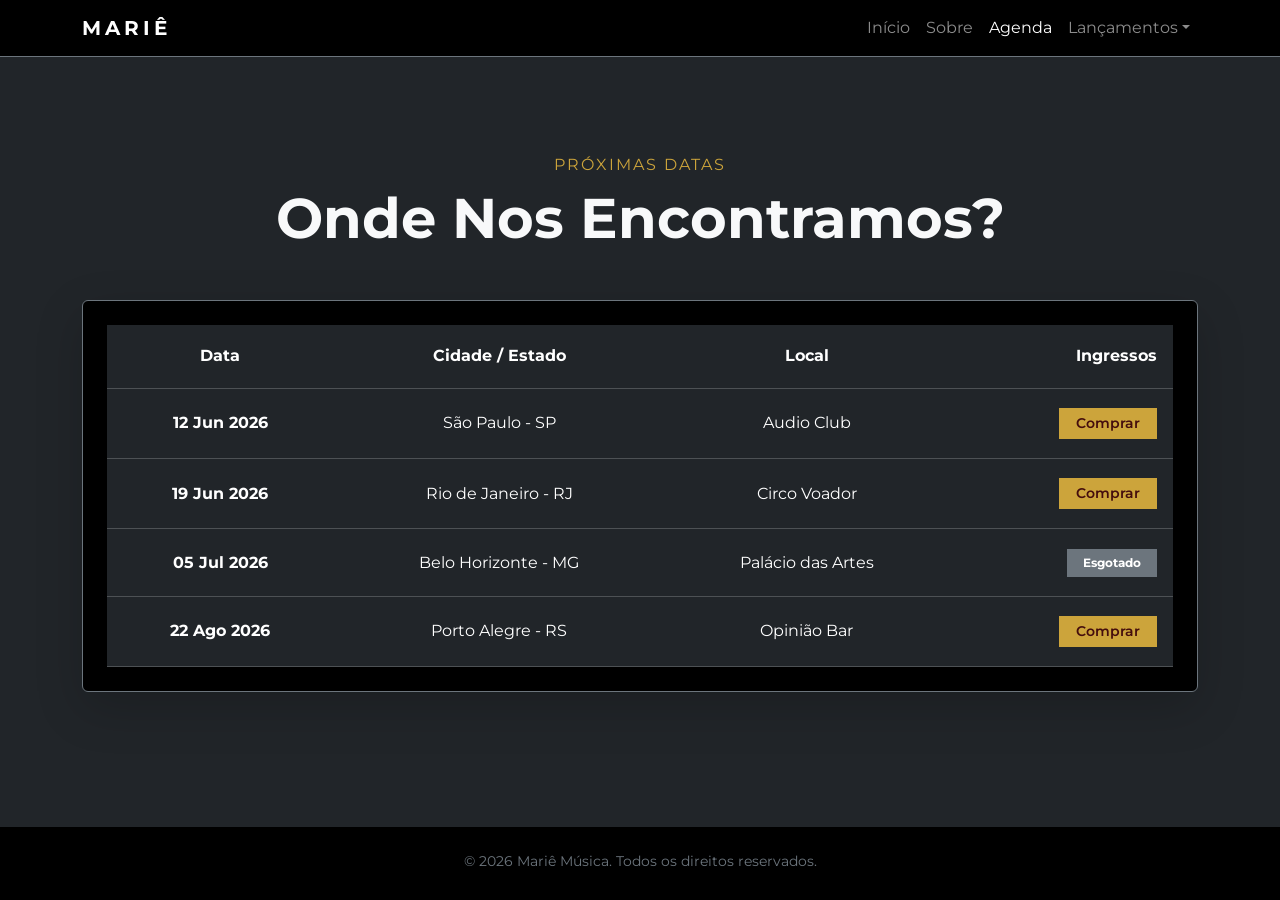
==== agenda.html @ c8bed158 "initial release" ====
<!doctype html>
<html lang="pt-BR">
  <head>
    <meta charset="UTF-8" />
    <meta name="viewport" content="width=device-width, initial-scale=1.0" />
    <title>Mariê | Site Oficial</title>
    <link
      rel="stylesheet"
      href="https://cdn.jsdelivr.net/npm/bootstrap-icons@1.11.3/font/bootstrap-icons.min.css"
    />
    <link
      href="https://cdn.jsdelivr.net/npm/bootstrap@5.3.3/dist/css/bootstrap.min.css"
      rel="stylesheet"
    />

    <link rel="stylesheet" href="css/style.css" />
  </head>
  <body class="bg-dark text-light">
    <header>
      <nav
        class="navbar navbar-expand-lg navbar-dark bg-black sticky-top border-bottom border-secondary"
      >
        <div class="container">
          <a class="navbar-brand fw-bold tracking-widest" href="index.html"
            >MARIÊ</a
          >
          <button
            class="navbar-toggler"
            type="button"
            data-bs-toggle="collapse"
            data-bs-target="#navbarNav"
            aria-controls="navbarNav"
            aria-expanded="false"
            aria-label="Toggle navigation"
          >
            <span class="navbar-toggler-icon"></span>
          </button>
          <div class="collapse navbar-collapse" id="navbarNav">
            <ul class="navbar-nav ms-auto align-items-center">
              <li class="nav-item">
                <a class="nav-link" href="index.html">Início</a>
              </li>
              <li class="nav-item">
                <a class="nav-link" href="sobre.html">Sobre</a>
              </li>
              <li class="nav-item">
                <a class="nav-link active" href="agenda.html">Agenda</a>
              </li>
              <li class="nav-item dropdown">
                <a
                  class="nav-link dropdown-toggle btn-custom-dropdown"
                  href="#"
                  id="navbarDropdown"
                  role="button"
                  data-bs-toggle="dropdown"
                  aria-expanded="false"
                  >Lançamentos</a
                >
                <ul
                  class="dropdown-menu dropdown-menu-dark text-center"
                  aria-labelledby="navbarDropdown"
                >
                  <li>
                    <a class="dropdown-item" href="#">Álbum 'Sopro' (2025)</a>
                  </li>
                  <li>
                    <a class="dropdown-item" href="#">Single 'Cais' (2026)</a>
                  </li>
                </ul>
              </li>
            </ul>
          </div>
        </div>
      </nav>
    </header>

    <main class="container py-5">
      <section class="my-5 text-center">
        <span class="text-gold tracking-wide text-uppercase"
          >Próximas Datas</span
        >
        <h1 class="display-4 fw-bold mt-2 mb-5">Onde Nos Encontramos?</h1>

        <div
          class="table-responsive bg-black p-4 rounded shadow-lg border border-secondary"
        >
          <table class="table table-dark table-hover align-middle mb-0">
            <thead>
              <tr class="text-gold">
                <th scope="col">Data</th>
                <th scope="col">Cidade / Estado</th>
                <th scope="col">Local</th>
                <th scope="col" class="text-end">Ingressos</th>
              </tr>
            </thead>
            <tbody>
              <tr>
                <td class="fw-bold text-white">12 Jun 2026</td>
                <td>São Paulo - SP</td>
                <td>Audio Club</td>
                <td class="text-end">
                  <button
                    type="button"
                    class="btn btn-gold btn-sm rounded-0 px-3"
                    data-bs-toggle="modal"
                    data-bs-target="#buyTicketModal"
                  >
                    Comprar
                  </button>
                </td>
              </tr>
              <tr>
                <td class="fw-bold text-white">19 Jun 2026</td>
                <td>Rio de Janeiro - RJ</td>
                <td>Circo Voador</td>
                <td class="text-end">
                  <button
                    type="button"
                    class="btn btn-gold btn-sm rounded-0 px-3"
                    data-bs-toggle="modal"
                    data-bs-target="#buyTicketModal"
                  >
                    Comprar
                  </button>
                </td>
              </tr>
              <tr>
                <td class="fw-bold text-white">05 Jul 2026</td>
                <td>Belo Horizonte - MG</td>
                <td>Palácio das Artes</td>
                <td class="text-end">
                  <span class="badge bg-secondary rounded-0 py-2 px-3"
                    >Esgotado</span
                  >
                </td>
              </tr>
              <tr>
                <td class="fw-bold text-white">22 Ago 2026</td>
                <td>Porto Alegre - RS</td>
                <td>Opinião Bar</td>
                <td class="text-end">
                  <button
                    type="button"
                    class="btn btn-gold btn-sm rounded-0 px-3"
                    data-bs-toggle="modal"
                    data-bs-target="#buyTicketModal"
                  >
                    Comprar
                  </button>
                </td>
              </tr>
            </tbody>
          </table>
        </div>
      </section>
    </main>

    <div
      class="modal fade"
      id="buyTicketModal"
      tabindex="-1"
      aria-labelledby="buyTicketModalLabel"
      aria-hidden="true"
    >
      <div
        class="modal-dialog modal-dialog-centered modal-lg modal-fullscreen-sm-down"
      >
        <div
          class="modal-content bg-black text-light border border-secondary shadow-lg"
        >
          <div class="modal-header border-bottom border-dark">
            <h5
              class="modal-title fw-bold text-uppercase tracking-wide"
              id="buyTicketModalLabel"
            >
              <i class="bi bi-ticket-perforated text-gold me-2"></i> Reserva de
              Ingressos
            </h5>
            <button
              type="button"
              class="btn-close btn-close-white"
              data-bs-dismiss="modal"
              aria-label="Close"
            ></button>
          </div>
          <div class="modal-body py-4">
            <div class="row g-4">
              <div class="col-md-5 border-end border-dark">
                <div
                  class="d-flex flex-column h-100 justify-content-center px-2"
                >
                  <img
                    src="img/image1.jpeg"
                    onerror="
                      this.src =
                        'https://images.unsplash.com/photo-1501386761578-eac5c94b800a?q=80&w=400'
                    "
                    class="img-fluid rounded mb-3 shadow"
                    alt="Mariê Show"
                  />
                  <p class="text-gold mb-1 small fw-bold uppercase">
                    Turnê Sopro 2026
                  </p>
                  <h4 class="fw-bold">Mariê Ao Vivo</h4>
                  <p class="text-secondary small">
                    Selecione o setor desejado. Os ingressos são nominais e
                    intransferíveis.
                  </p>
                </div>
              </div>
              <div class="col-md-7">
                <form id="purchaseForm" class="px-2">
                  <div class="row">
                    <div class="col-12 mb-3">
                      <label class="form-label text-gold small fw-bold"
                        >Nome</label
                      >
                      <input
                        type="text"
                        class="form-control bg-dark text-light border-secondary rounded-0"
                        id="buyerName"
                        placeholder="Seu nome"
                        required
                      />
                    </div>
                    <div class="col-12 mb-3">
                      <label class="form-label text-gold small fw-bold"
                        >E‑mail</label
                      >
                      <input
                        type="email"
                        class="form-control bg-dark text-light border-secondary rounded-0"
                        id="buyerEmail"
                        placeholder="seu@exemplo.com"
                        required
                      />
                    </div>

                    <div class="col-12 mb-3">
                      <label class="form-label text-gold small fw-bold"
                        >Setor</label
                      >
                      <select
                        class="form-select bg-dark text-light border-secondary rounded-0"
                        id="setorSelect"
                      >
                        <option value="pista">Pista Comum — R$ 80,00</option>
                        <option value="vip">
                          Pista Premium VIP — R$ 160,00
                        </option>
                      </select>
                    </div>

                    <div class="col-6 mb-3">
                      <label
                        for="quantity"
                        class="form-label text-gold small fw-bold"
                        >Quantidade</label
                      >
                      <input
                        type="number"
                        class="form-control bg-dark text-light border-secondary rounded-0"
                        id="quantity"
                        value="1"
                        min="1"
                        max="6"
                      />
                    </div>

                    <div class="col-6 mb-3">
                      <label class="form-label text-gold small fw-bold"
                        >Pagamento</label
                      >
                      <select
                        class="form-select bg-dark text-light border-secondary rounded-0"
                        id="paymentMethod"
                      >
                        <option value="card">Cartão</option>
                        <option value="pix">PIX</option>
                        <option value="boleto">Boleto</option>
                      </select>
                    </div>
                  </div>
                </form>
              </div>
            </div>
          </div>
          <div class="modal-footer border-top border-dark">
            <button
              type="button"
              class="btn btn-outline-secondary rounded-0 px-4"
              data-bs-dismiss="modal"
            >
              Cancelar
            </button>
            <button
              type="submit"
              form="purchaseForm"
              class="btn btn-gold rounded-0 px-5"
            >
              Confirmar Compra
            </button>
          </div>
        </div>
      </div>
    </div>

    <footer class="bg-black text-center py-4 border-top border-dark">
      <div class="container">
        <p class="mb-1 text-secondary small">
          &copy; 2026 Mariê Música. Todos os direitos reservados.
        </p>
      </div>
    </footer>
    <script src="https://cdn.jsdelivr.net/npm/bootstrap@5.3.3/dist/js/bootstrap.bundle.min.js"></script>
    <script src="js/script.js"></script>
  </body>
</html>
---- css/style.css ----
/* Configurações Gerais e Tipografia */
@import url("https://fonts.googleapis.com/css2?family=Montserrat:wght@300;400;600;700&display=swap");

body {
  font-family: "Montserrat", sans-serif;
  background-color: #440d0d !important;
  overflow-x: hidden;
}

/* Footer sticky: layout base */
html,
body {
  height: 100%;
}
body {
  display: flex;
  flex-direction: column;
  min-height: 100vh;
}
main {
  flex: 1 0 auto;
}
footer {
  flex-shrink: 0;
}

.text-gold {
  color: #cca43b !important;
}

.btn-gold {
  background-color: #cca43b !important;
  color: #440d0d !important;
  font-weight: 600;
  border: 1px solid #cca43b;
  transition: all 0.3s ease;
}

.btn-gold:hover,
.btn-gold:focus-visible {
  background-color: #b88d2d !important;
  color: #440d0d !important;
  border-color: #b88d2d !important;
  box-shadow: 0 0 0 0.2rem rgba(204, 164, 59, 0.22);
}

.tracking-widest {
  letter-spacing: 4px;
}
.tracking-wide {
  letter-spacing: 2px;
}

.carousel-img {
  height: 85vh;
  object-fit: cover;
  filter: brightness(60%) contrast(105%);
}

.overlay {
  position: absolute;
  top: 0;
  left: 0;
  width: 100%;
  height: 100%;
  background: linear-gradient(
    180deg,
    rgba(62, 9, 9, 0.3) 0%,
    rgba(18, 18, 18, 0.9) 100%
  );
  z-index: 1;
}

.carousel-caption {
  z-index: 2;
}

.filter-grayscale {
  filter: grayscale(30%) contrast(110%);
  transition: filter 0.5s ease;
}

.filter-grayscale:hover {
  filter: grayscale(0%) contrast(100%);
}

.table th,
.table td {
  padding: 1.2rem 1rem !important;
}

.leading-relaxed {
  line-height: 1.6;
}

.carousel-caption-mobile {
  display: block;
  padding: 1rem 1.25rem;
  max-width: 95%;
}

.carousel-caption-mobile h1,
.carousel-caption-mobile h2,
.carousel-caption-mobile h4 {
  text-shadow: 0 6px 18px rgba(0, 0, 0, 0.6);
}

@media (max-width: 767.98px) {
  .carousel-img {
    height: 60vh;
  }

  .carousel-caption-mobile {
    position: relative;
    bottom: 0;
    transform: none;
    text-align: center !important;
    padding-bottom: 1.5rem;
  }

  .carousel-caption-mobile.text-start,
  .carousel-caption-mobile.text-end {
    text-align: center !important;
  }

  .carousel-caption-mobile h1,
  .carousel-caption-mobile h2,
  .carousel-caption-mobile p {
    text-align: center !important;
  }

  .carousel-caption-mobile {
    left: 50% !important;
    transform: translateX(-50%) !important;
    width: 100%;
    padding-left: 1rem;
    padding-right: 1rem;
  }

  .carousel-caption-mobile .display-3 {
    font-size: 1.6rem;
    line-height: 1.1;
  }

  .carousel-caption-mobile .lead {
    font-size: 0.95rem;
  }

  .section-flex {
    padding-left: 1rem;
    padding-right: 1rem;
  }

  .flex-item-image img {
    max-width: 360px;
  }
}

@media (min-width: 768px) {
  .carousel-caption-mobile .display-3 {
    font-size: 2.8rem;
  }
}

.spotify-cover img {
  border-radius: 6px;
  object-fit: cover;
}

@media (max-width: 575.98px) {
  .spotify-cover img {
    max-width: 120px;
  }
  .modal-content {
    padding: 0.5rem;
  }
}

@media (min-width: 576px) {
  .modal-dialog {
    max-width: 720px;
  }
}

/* Ajustes para modals em tela pequena (fullscreen-sm-down) */
@media (max-width: 575.98px) {
  .modal-fullscreen-sm-down .modal-content {
    border-radius: 0;
    height: 100vh;
    display: flex;
    flex-direction: column;
  }
  .modal-fullscreen-sm-down .modal-body {
    overflow-y: auto;
    -webkit-overflow-scrolling: touch;
    padding: 1rem;
  }
  .modal-fullscreen-sm-down .modal-footer {
    flex-shrink: 0;
  }
  .modal-fullscreen-sm-down .d-flex.flex-column.flex-sm-row {
    gap: 0.5rem;
    align-items: flex-start;
  }
}

.modal-fullscreen-sm-down,
.modal-fullscreen-sm-down .modal-dialog,
.modal-fullscreen-sm-down .modal-content,
.modal-fullscreen-sm-down .modal-body {
  overflow-x: hidden;
}

.spotify-cover img {
  width: 100%;
  height: auto;
  max-width: 140px;
}

.modal-fullscreen-sm-down .modal-body {
  box-sizing: border-box;
  padding-left: 0.75rem;
  padding-right: 0.75rem;
}

/* Fix flex overflow: allow flex children to shrink on narrow viewports */
.modal-fullscreen-sm-down .flex-fill {
  min-width: 0 !important;
}
.modal-fullscreen-sm-down .spotify-cover {
  flex: 0 0 auto;
}
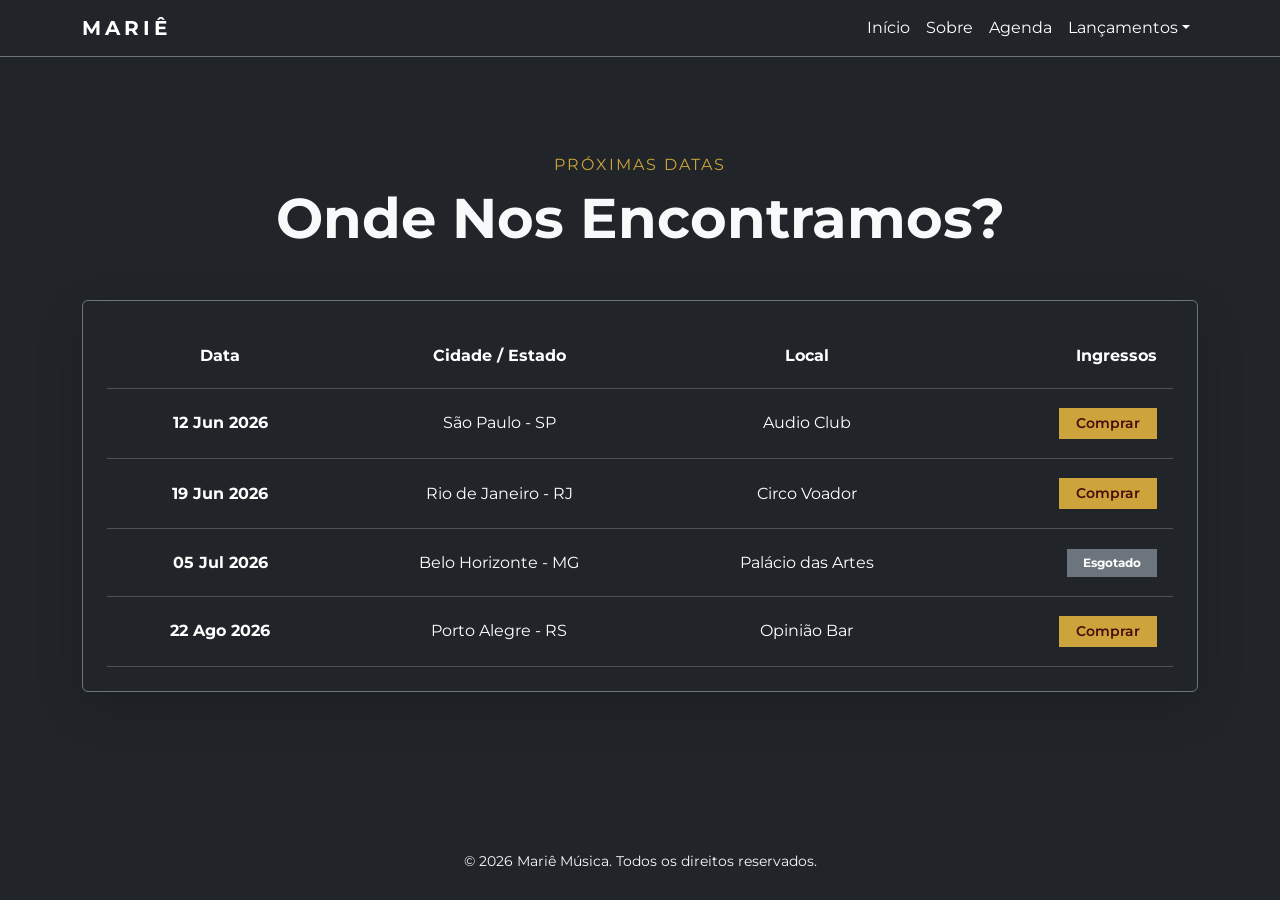
==== commit a8f2b4e1: "chore: manutenção na margem" ====
--- a/agenda.html
+++ b/agenda.html
@@ -18,7 +18,7 @@
   <body class="bg-dark text-light">
     <header>
       <nav
-        class="navbar navbar-expand-lg navbar-dark bg-black sticky-top border-bottom border-secondary"
+        class="navbar navbar-expand-lg navbar-dark bg-dark sticky-top border-bottom border-secondary"
       >
         <div class="container">
           <a class="navbar-brand fw-bold tracking-widest" href="index.html"
@@ -82,9 +82,9 @@
         <h1 class="display-4 fw-bold mt-2 mb-5">Onde Nos Encontramos?</h1>
 
         <div
-          class="table-responsive bg-black p-4 rounded shadow-lg border border-secondary"
+          class="table-responsive p-4 rounded shadow-lg border border-secondary agenda-table-wrapper"
         >
-          <table class="table table-dark table-hover align-middle mb-0">
+          <table class="table table-dark table-hover align-middle mb-0 agenda-table">
             <thead>
               <tr class="text-gold">
                 <th scope="col">Data</th>
@@ -95,13 +95,13 @@
             </thead>
             <tbody>
               <tr>
-                <td class="fw-bold text-white">12 Jun 2026</td>
-                <td>São Paulo - SP</td>
-                <td>Audio Club</td>
+                <td class="fw-bold text-white" data-label="Data">12 Jun 2026</td>
+                <td data-label="Cidade / Estado">São Paulo - SP</td>
+                <td data-label="Local">Audio Club</td>
                 <td class="text-end">
                   <button
                     type="button"
-                    class="btn btn-gold btn-sm rounded-0 px-3"
+                    class="btn btn-gold btn-sm rounded-0 px-3 agenda-buy-btn"
                     data-bs-toggle="modal"
                     data-bs-target="#buyTicketModal"
                   >
@@ -110,13 +110,13 @@
                 </td>
               </tr>
               <tr>
-                <td class="fw-bold text-white">19 Jun 2026</td>
-                <td>Rio de Janeiro - RJ</td>
-                <td>Circo Voador</td>
+                <td class="fw-bold text-white" data-label="Data">19 Jun 2026</td>
+                <td data-label="Cidade / Estado">Rio de Janeiro - RJ</td>
+                <td data-label="Local">Circo Voador</td>
                 <td class="text-end">
                   <button
                     type="button"
-                    class="btn btn-gold btn-sm rounded-0 px-3"
+                    class="btn btn-gold btn-sm rounded-0 px-3 agenda-buy-btn"
                     data-bs-toggle="modal"
                     data-bs-target="#buyTicketModal"
                   >
@@ -125,23 +125,23 @@
                 </td>
               </tr>
               <tr>
-                <td class="fw-bold text-white">05 Jul 2026</td>
-                <td>Belo Horizonte - MG</td>
-                <td>Palácio das Artes</td>
+                <td class="fw-bold text-white" data-label="Data">05 Jul 2026</td>
+                <td data-label="Cidade / Estado">Belo Horizonte - MG</td>
+                <td data-label="Local">Palácio das Artes</td>
                 <td class="text-end">
-                  <span class="badge bg-secondary rounded-0 py-2 px-3"
+                  <span class="badge bg-secondary rounded-0 py-2 px-3 agenda-status-badge"
                     >Esgotado</span
                   >
                 </td>
               </tr>
               <tr>
-                <td class="fw-bold text-white">22 Ago 2026</td>
-                <td>Porto Alegre - RS</td>
-                <td>Opinião Bar</td>
+                <td class="fw-bold text-white" data-label="Data">22 Ago 2026</td>
+                <td data-label="Cidade / Estado">Porto Alegre - RS</td>
+                <td data-label="Local">Opinião Bar</td>
                 <td class="text-end">
                   <button
                     type="button"
-                    class="btn btn-gold btn-sm rounded-0 px-3"
+                    class="btn btn-gold btn-sm rounded-0 px-3 agenda-buy-btn"
                     data-bs-toggle="modal"
                     data-bs-target="#buyTicketModal"
                   >
@@ -166,7 +166,7 @@
         class="modal-dialog modal-dialog-centered modal-lg modal-fullscreen-sm-down"
       >
         <div
-          class="modal-content bg-black text-light border border-secondary shadow-lg"
+          class="modal-content  text-light border border-secondary shadow-lg"
         >
           <div class="modal-header border-bottom border-dark">
             <h5
@@ -202,7 +202,7 @@
                     Turnê Sopro 2026
                   </p>
                   <h4 class="fw-bold">Mariê Ao Vivo</h4>
-                  <p class="text-secondary small">
+                  <p class=" small">
                     Selecione o setor desejado. Os ingressos são nominais e
                     intransferíveis.
                   </p>
@@ -217,7 +217,7 @@
                       >
                       <input
                         type="text"
-                        class="form-control bg-dark text-light border-secondary rounded-0"
+                        class="form-control text-light border-secondary rounded-0"
                         id="buyerName"
                         placeholder="Seu nome"
                         required
@@ -229,7 +229,7 @@
                       >
                       <input
                         type="email"
-                        class="form-control bg-dark text-light border-secondary rounded-0"
+                        class="form-control text-light border-secondary rounded-0"
                         id="buyerEmail"
                         placeholder="seu@exemplo.com"
                         required
@@ -241,7 +241,7 @@
                         >Setor</label
                       >
                       <select
-                        class="form-select bg-dark text-light border-secondary rounded-0"
+                        class="form-select text-light border-secondary rounded-0"
                         id="setorSelect"
                       >
                         <option value="pista">Pista Comum — R$ 80,00</option>
@@ -259,7 +259,7 @@
                       >
                       <input
                         type="number"
-                        class="form-control bg-dark text-light border-secondary rounded-0"
+                        class="form-control text-light border-secondary rounded-0"
                         id="quantity"
                         value="1"
                         min="1"
@@ -272,7 +272,7 @@
                         >Pagamento</label
                       >
                       <select
-                        class="form-select bg-dark text-light border-secondary rounded-0"
+                        class="form-select text-light border-secondary rounded-0"
                         id="paymentMethod"
                       >
                         <option value="card">Cartão</option>
@@ -305,9 +305,9 @@
       </div>
     </div>
 
-    <footer class="bg-black text-center py-4 border-top border-dark">
+    <footer class=" text-center py-4 border-top border-dark">
       <div class="container">
-        <p class="mb-1 text-secondary small">
+        <p class="mb-1  small">
           &copy; 2026 Mariê Música. Todos os direitos reservados.
         </p>
       </div>
--- a/css/style.css
+++ b/css/style.css
@@ -26,6 +26,37 @@
 
 .text-gold {
   color: #cca43b !important;
+}
+
+.navbar .nav-link,
+.navbar .navbar-brand,
+.navbar .dropdown-toggle,
+.navbar .dropdown-item {
+  color: #fff !important;
+}
+
+.navbar .dropdown-item:hover,
+.navbar .dropdown-item:focus {
+  color: #fff !important;
+}
+
+.navbar-toggler {
+  border-color: rgba(255, 255, 255, 0.75) !important;
+}
+
+.navbar-toggler-icon {
+  background-image: url("data:image/svg+xml,%3csvg xmlns='http://www.w3.org/2000/svg' viewBox='0 0 30 30'%3e%3cpath stroke='rgba(255, 255, 255, 1)' stroke-linecap='round' stroke-miterlimit='10' stroke-width='2' d='M4 7h22M4 15h22M4 23h22'/%3e%3c/svg%3e") !important;
+}
+
+.form-control,
+.form-select,
+.form-control:focus,
+.form-select:focus {
+  color: #000 !important;
+}
+
+.form-control::placeholder {
+  color: rgba(0, 0, 0, 0.55) !important;
 }
 
 .btn-gold {
@@ -89,6 +120,14 @@
   padding: 1.2rem 1rem !important;
 }
 
+.agenda-table-wrapper {
+  overflow-x: hidden;
+}
+
+.agenda-table td {
+  vertical-align: middle;
+}
+
 .leading-relaxed {
   line-height: 1.6;
 }
@@ -154,6 +193,70 @@
   .flex-item-image img {
     max-width: 360px;
   }
+
+  .agenda-table-wrapper {
+    padding: 1rem !important;
+  }
+
+  .agenda-table {
+    min-width: 0;
+  }
+
+  .agenda-table thead {
+    display: none;
+  }
+
+  .agenda-table,
+  .agenda-table tbody,
+  .agenda-table tr,
+  .agenda-table td {
+    display: block;
+    width: 100%;
+  }
+
+  .agenda-table tr {
+    padding: 0;
+    margin-bottom: 1rem;
+    border: 1px solid rgba(255, 255, 255, 0.12);
+    border-radius: 0.5rem;
+    background: rgba(255, 255, 255, 0.03);
+  }
+
+  .agenda-table td {
+    padding: 0.65rem 1rem !important;
+    text-align: left !important;
+    border: 0 !important;
+  }
+
+  .agenda-table td::before {
+    content: attr(data-label);
+    display: block;
+    margin-bottom: 0.35rem;
+    color: #cca43b;
+    font-size: 0.72rem;
+    font-weight: 700;
+    letter-spacing: 0.12em;
+    text-transform: uppercase;
+  }
+
+  .agenda-table td:last-child::before {
+    display: none;
+  }
+
+  .agenda-table td:last-child {
+    padding-top: 0.9rem !important;
+    padding-bottom: 1rem !important;
+  }
+
+  .agenda-buy-btn,
+  .agenda-status-badge {
+    width: 100%;
+  }
+
+  .agenda-buy-btn,
+  .agenda-status-badge {
+    margin-top: 0.2rem;
+  }
 }
 
 @media (min-width: 768px) {
@@ -165,6 +268,10 @@
 .spotify-cover img {
   border-radius: 6px;
   object-fit: cover;
+}
+
+.modal-content {
+  background-color: #212529 !important;
 }
 
 @media (max-width: 575.98px) {
